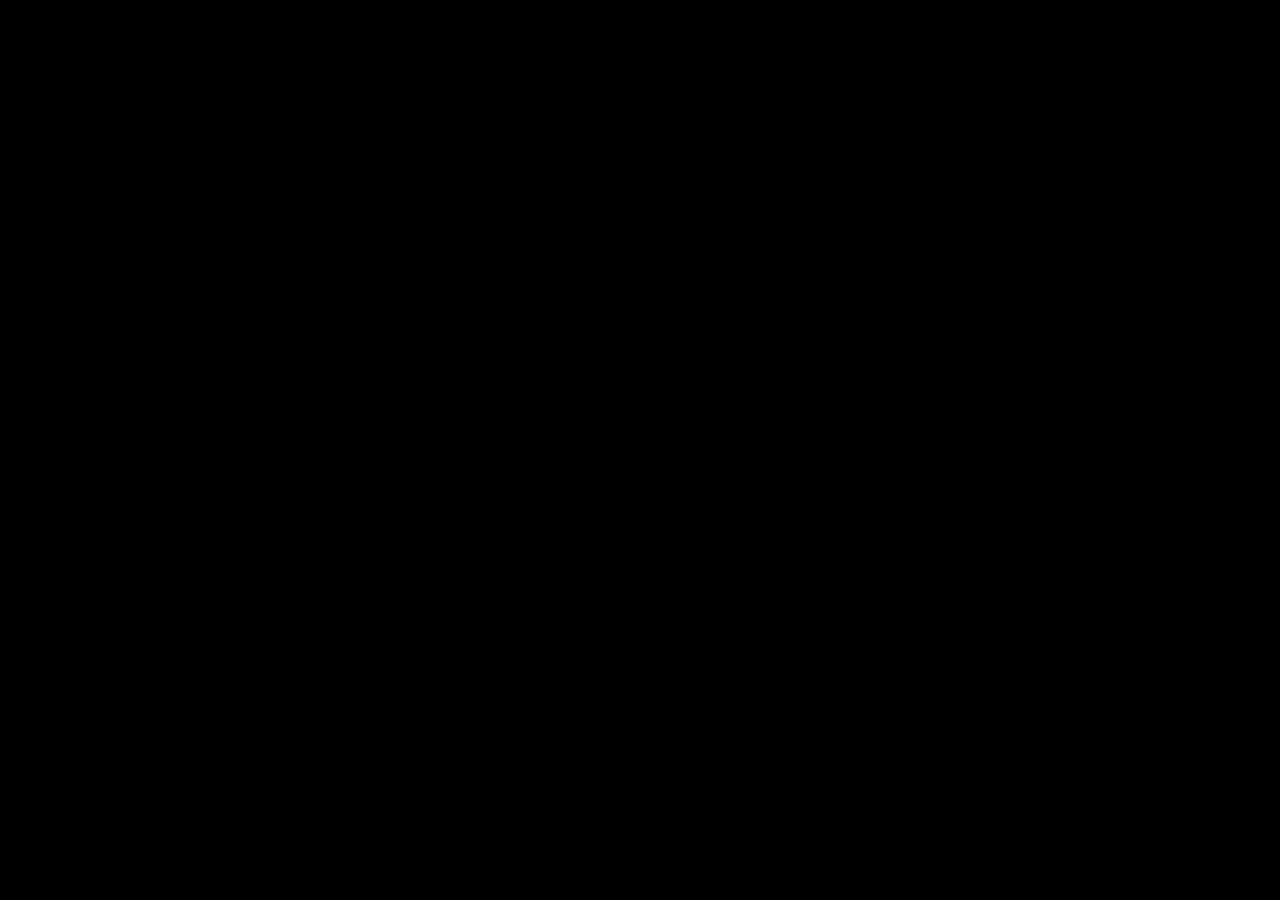
==== code/IEE.html @ 535bb27d "Initial documents" ====
<!DOCTYPE html>
<meta charset="utf-8">
<html>
  <head>
    <title>Interactive Exoplanet Encyclopedia</title>
    <link rel="stylesheet" type="text/css" href="style_html.css"/>
    <link rel="stylesheet" type="text/css" href="style_svg.css"/>
    <script src="http://d3js.org/d3.v3.min.js"></script>
    <script src="http://d3js.org/d3.geo.projection.v0.min.js"></script>
    <script src="http://d3js.org/topojson.v1.min.js"></script>
    <script src="http://d3js.org/queue.v1.min.js"></script>
  </head>

  <body>
    <div id="skyMapDiv">
    </div>
    <div id="orbitDiv">
    </div>
    <div id="selPlanetDiv">
    </div>



    <script src="main.js"></script>
  </body>
</html>
---- code/style_html.css ----
body{
  background-color: black;
  color: white;
}
.tooltip{
  font-size: 9px;
  position: relative;
  background-color: rgba(0,0,0,.7);
}

#skyMapDiv{
  
}

#orbitDiv{
  
}

#selPlanetDiv{

}
---- code/style_svg.css ----
.dot {
  fill: #ff0;
  stroke: #fff;
  stroke-width: 1px;
}

.fill {
  fill: #fff;
}

.graticule {
  fill: none;
  stroke: #777;
  stroke-width: .5px;
  stroke-opacity: .5;
}

.land {
  fill: #222;
}

.boundary {
  fill: none;
  stroke: #fff;
  stroke-width: .5px;
}

.legendText{
	font-family: sans-serif;
	font-size: 10px;

}
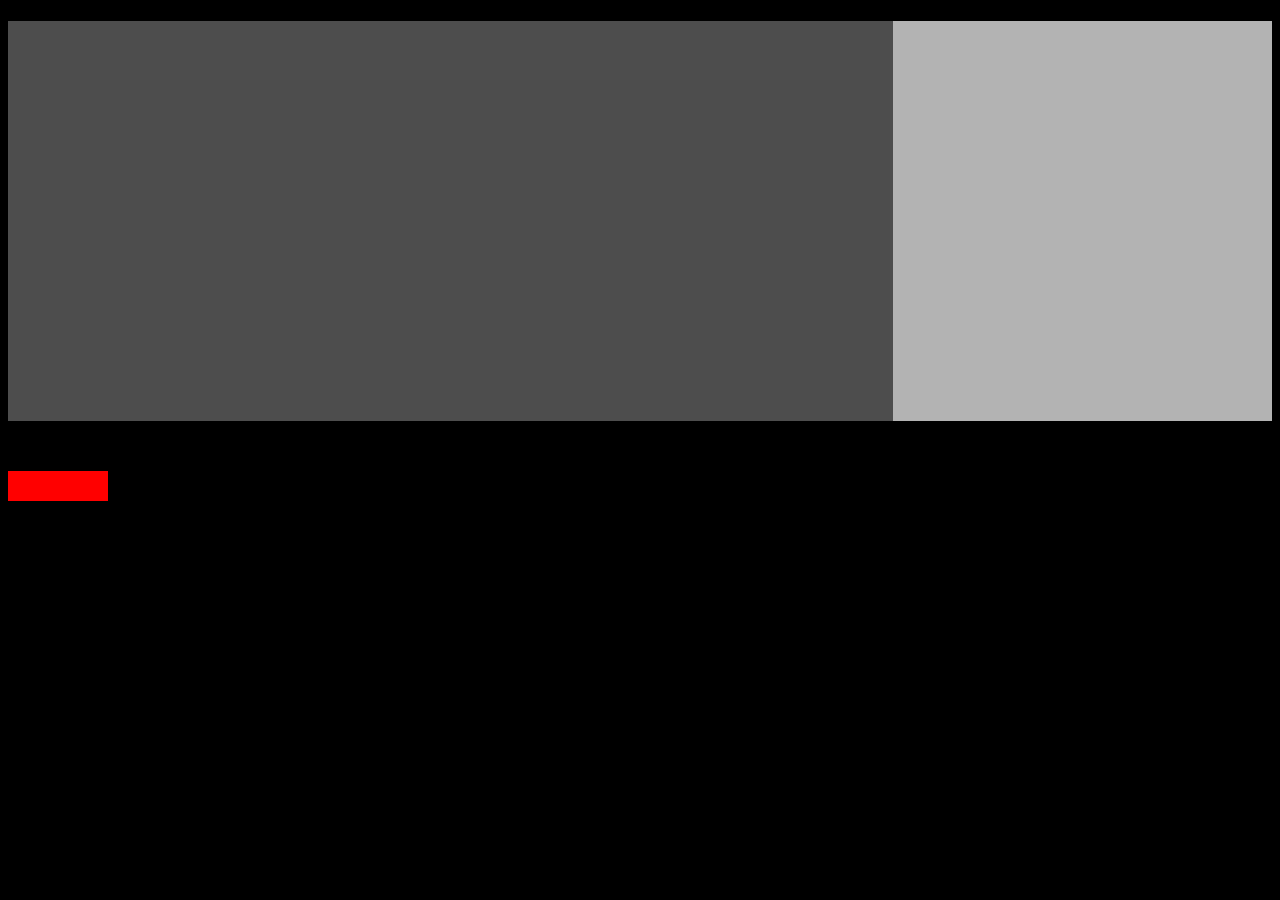
==== commit a9de9b39: "Work done on js script on thursday 4th of june" ====
--- a/code/IEE.html
+++ b/code/IEE.html
@@ -12,11 +12,12 @@
   </head>
 
   <body>
-    <div id="skyMapDiv">
+    <div id="mpvDiv">
     </div>
-    <div id="orbitDiv">
+    <div id="spvDiv">
     </div>
-    <div id="selPlanetDiv">
+    <div id="button"><h4>Transition</h4></div>
+    <div id="spInfoDiv">
     </div>
 
 
--- a/code/style_html.css
+++ b/code/style_html.css
@@ -1,21 +1,40 @@
 body{
-  background-color: black;
-  color: white;
+	background-color: black;
+	color: white;
 }
 .tooltip{
-  font-size: 9px;
-  position: relative;
-  background-color: rgba(0,0,0,.7);
+	font-size: 9px;
+	position: relative;
+	background-color: rgba(0,0,0,.7);
 }
 
-#skyMapDiv{
-  
+#mpvDiv{
+	background-color: rgba(255,255,255,.3);
+	width: 70%;
+	height: 400px;
+	float: left;
+
 }
 
-#orbitDiv{
-  
+#spvDiv{
+	background-color: rgba(255,255,255,.7);
+	width: 30%;
+	height: 400px;
+	float: right;
 }
 
-#selPlanetDiv{
+div#button{
+	width: 100px;
+	height: 30px;
+	position: relative;
+	top: 450px;
+	background-color:red;
+	color: black;}
+
+h3{
+	
+}
+
+#spInfoDiv{
 
 }--- a/code/style_svg.css
+++ b/code/style_svg.css
@@ -4,29 +4,15 @@
   stroke-width: 1px;
 }
 
-.fill {
-  fill: #fff;
+.orbit{
+  fill: none;
+  stroke:red;
+  stroke-width: 2px;
 }
 
-.graticule {
+.au{
   fill: none;
-  stroke: #777;
-  stroke-width: .5px;
-  stroke-opacity: .5;
-}
-
-.land {
-  fill: #222;
-}
-
-.boundary {
-  fill: none;
-  stroke: #fff;
-  stroke-width: .5px;
-}
-
-.legendText{
-	font-family: sans-serif;
-	font-size: 10px;
-
+  stroke:blue;
+  stroke-width: 1px;
+  stroke-dasharray:"(10,10)";
 }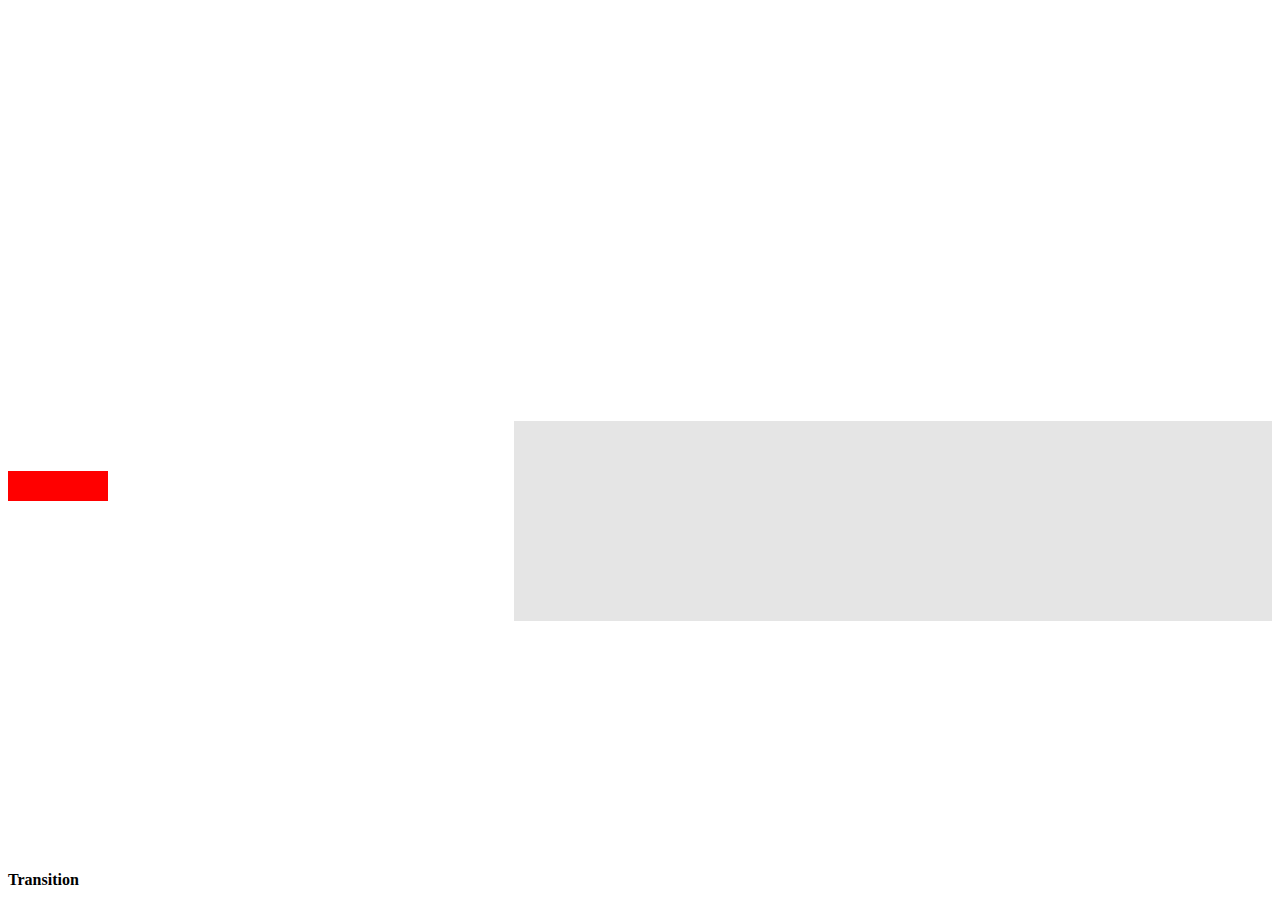
==== commit 8fcee271: "Tuesday night commit, transisitions in scatter enabled" ====
--- a/code/IEE.html
+++ b/code/IEE.html
@@ -7,7 +7,6 @@
     <link rel="stylesheet" type="text/css" href="style_svg.css"/>
     <script src="http://d3js.org/d3.v3.min.js"></script>
     <script src="http://d3js.org/d3.geo.projection.v0.min.js"></script>
-    <script src="http://d3js.org/topojson.v1.min.js"></script>
     <script src="http://d3js.org/queue.v1.min.js"></script>
   </head>
 
@@ -23,5 +22,7 @@
 
 
     <script src="main.js"></script>
+    <script src="spv.js"></script>
+    <script src="mpv.js"></script>
   </body>
 </html>--- a/code/style_html.css
+++ b/code/style_html.css
@@ -1,6 +1,6 @@
 body{
-	background-color: black;
-	color: white;
+	background-color: white;
+	color: black;
 }
 .tooltip{
 	font-size: 9px;
@@ -9,7 +9,7 @@
 }
 
 #mpvDiv{
-	background-color: rgba(255,255,255,.3);
+	background-color: rgba(0,0,0,0);
 	width: 70%;
 	height: 400px;
 	float: left;
@@ -17,12 +17,23 @@
 }
 
 #spvDiv{
-	background-color: rgba(255,255,255,.7);
+	background-color: rgba(0,0,0,0);
 	width: 30%;
 	height: 400px;
 	float: right;
 }
 
+#spInfoDiv{
+	background-color: rgba(0,0,0,0.1);
+	width: 60%;
+	height: 200px;
+	float: right;
+}
+#infoCol{
+	height: 100%;
+	background-color: rgba(0,0,0,0.1);
+
+}
 div#button{
 	width: 100px;
 	height: 30px;
--- a/code/style_svg.css
+++ b/code/style_svg.css
@@ -1,7 +1,17 @@
 .dot {
-  fill: #ff0;
-  stroke: #fff;
+  fill: #000;
+  stroke: #000;
   stroke-width: 1px;
+}
+
+.xAxis{
+  stroke: #000;
+  stroke-width:2px;
+}
+
+.yAxis{
+  stroke: #000;
+  stroke-width:2px;
 }
 
 .orbit{
@@ -15,4 +25,12 @@
   stroke:blue;
   stroke-width: 1px;
   stroke-dasharray:"(10,10)";
+}
+
+
+.star{
+  fill: yellow;
+  stroke:yellow;
+  stroke-width: 1px;
+  ;
 }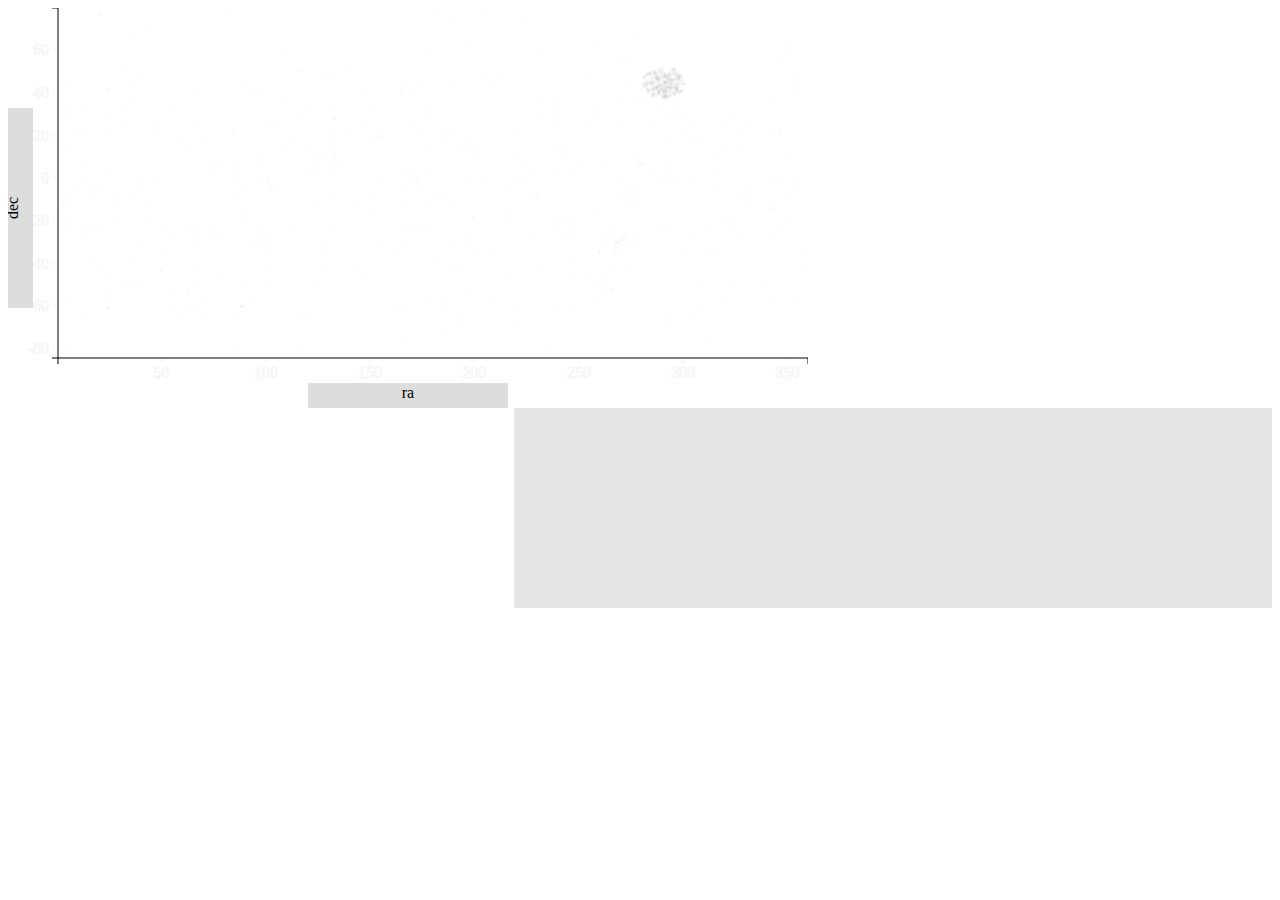
==== commit 57a97b9f: "Tuesday noon commit, all kind of new implementations" ====
--- a/code/IEE.html
+++ b/code/IEE.html
@@ -5,9 +5,10 @@
     <title>Interactive Exoplanet Encyclopedia</title>
     <link rel="stylesheet" type="text/css" href="style_html.css"/>
     <link rel="stylesheet" type="text/css" href="style_svg.css"/>
-    <script src="http://d3js.org/d3.v3.min.js"></script>
+<!--    <script src="http://d3js.org/d3.v3.min.js"></script>
     <script src="http://d3js.org/d3.geo.projection.v0.min.js"></script>
-    <script src="http://d3js.org/queue.v1.min.js"></script>
+    <script src="http://d3js.org/queue.v1.min.js"></script> -->
+    <script src="d3/d3.min.js"></script>
   </head>
 
   <body>
@@ -15,7 +16,6 @@
     </div>
     <div id="spvDiv">
     </div>
-    <div id="button"><h4>Transition</h4></div>
     <div id="spInfoDiv">
     </div>
 
--- a/code/style_html.css
+++ b/code/style_html.css
@@ -6,6 +6,10 @@
 	font-size: 9px;
 	position: relative;
 	background-color: rgba(0,0,0,.7);
+}
+
+.dropdown{
+	
 }
 
 #mpvDiv{
@@ -28,10 +32,14 @@
 	width: 60%;
 	height: 200px;
 	float: right;
+	position:relative;
 }
-#infoCol{
+.infoCol{
 	height: 100%;
 	background-color: rgba(0,0,0,0.1);
+	display: inline-block;
+	position: absolute;
+	font-family: "Courier New", monospace ;
 
 }
 div#button{
@@ -46,6 +54,3 @@
 	
 }
 
-#spInfoDiv{
-
-}--- a/code/style_svg.css
+++ b/code/style_svg.css
@@ -1,17 +1,51 @@
+.easterL{
+  fill: #0ff;
+}
+
+.easterR{
+  fill: #f00;
+}
+
 .dot {
   fill: #000;
-  stroke: #000;
-  stroke-width: 1px;
+  opacity: .2;
 }
 
-.xAxis{
+.selDot {
+  fill: #f00;
+  opacity: 1;
+
+}
+.axis{
+  fill: none;
   stroke: #000;
-  stroke-width:2px;
 }
 
-.yAxis{
-  stroke: #000;
-  stroke-width:2px;
+.axisTitle{
+
+}
+
+.titleButton{
+  fill: #ddd;
+
+}
+.highlight{
+  fill: #ff0;
+}
+
+
+
+.plotMenuButton{
+  fill: #f00;
+  opacity: .5;
+}
+
+.x{
+
+}
+
+.y{
+
 }
 
 .orbit{
@@ -33,4 +67,5 @@
   stroke:yellow;
   stroke-width: 1px;
   ;
-}+}
+
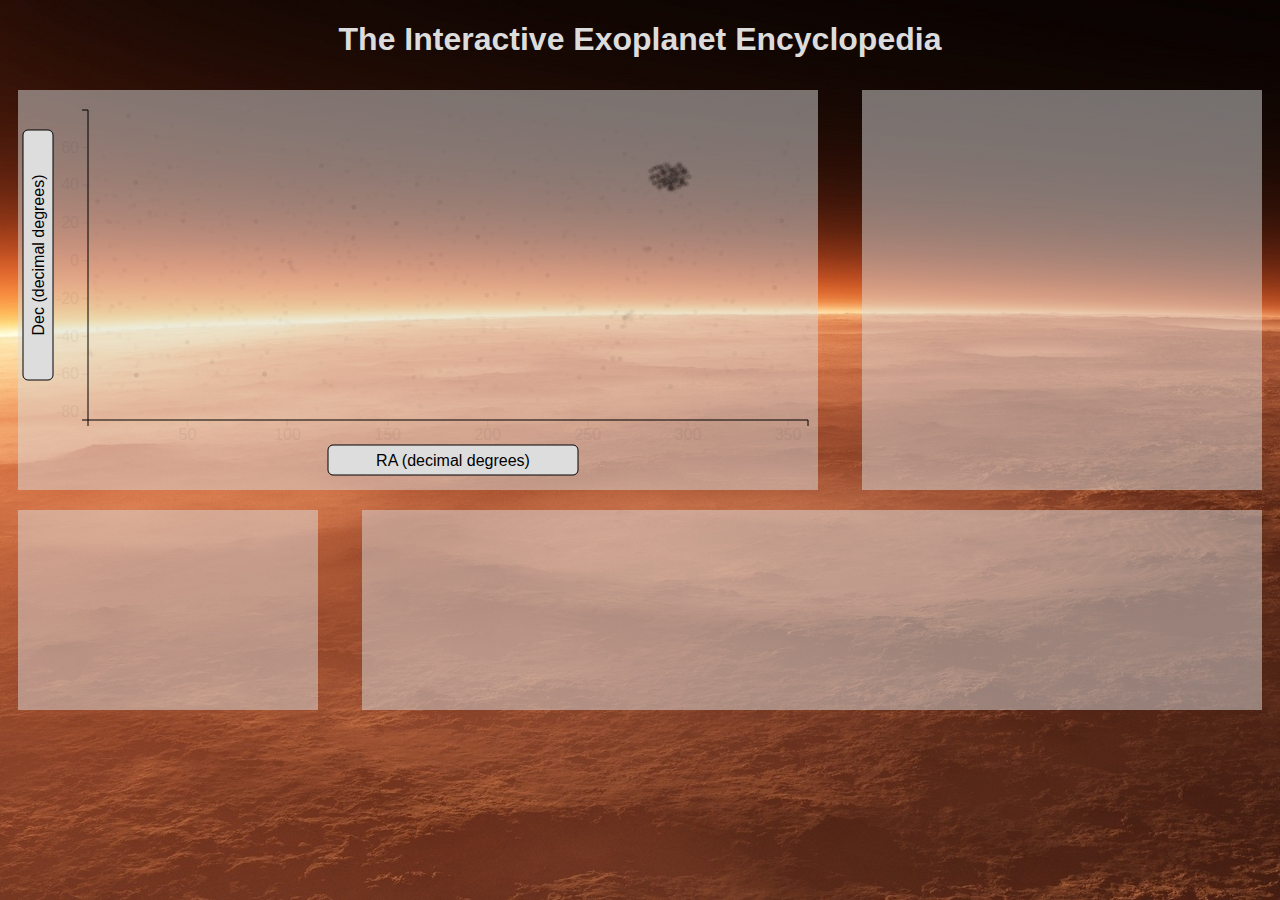
==== commit a6735605: "Minimum viable product commit" ====
--- a/code/IEE.html
+++ b/code/IEE.html
@@ -11,18 +11,24 @@
     <script src="d3/d3.min.js"></script>
   </head>
 
+
   <body>
+    <h1> The Interactive Exoplanet Encyclopedia</h1>
     <div id="mpvDiv">
     </div>
     <div id="spvDiv">
     </div>
     <div id="spInfoDiv">
     </div>
-
+    <div id="storyDiv">
+    </div>
 
 
     <script src="main.js"></script>
+    <script src="mpv.js"></script>
     <script src="spv.js"></script>
-    <script src="mpv.js"></script>
+    <script src="spinfo.js"></script>
+
+
   </body>
 </html>--- a/code/style_html.css
+++ b/code/style_html.css
@@ -1,6 +1,14 @@
-body{
-	background-color: white;
-	color: black;
+body {
+    background-image: url("mars.jpg");
+    background-color: #cccccc;
+    background-attachment: fixed;
+    background-position: center; 
+	font-family: "Trebuchet MS", Helvetica, sans-serif ;
+}
+
+div{
+	background-color: rgba(220,220,220,.5);
+	margin: 10px;
 }
 .tooltip{
 	font-size: 9px;
@@ -8,40 +16,83 @@
 	background-color: rgba(0,0,0,.7);
 }
 
-.dropdown{
-	
+
+
+@media (max-width:1272px) {
+	div{
+		display: block;
+		margin: 10px;
+	}
+
+	#mpvDiv{
+		width: 800px;
+		margin-left: auto;
+		margin-right: auto;
+
+	}
+
+	#spvDiv{
+		background-color: rgba(220,220,220,.5);
+		width: 800px;
+		margin-left: auto;
+		margin-right: auto;
+	}
+
+	#spInfoDiv{
+		background-color: rgba(220,220,220,.5);
+		width: 800px;		
+		height: 200px;
+		margin-left: auto;
+		margin-right: auto;
+	}
+	#storyDiv{
+		background-color: rgba(220,220,220,.5);
+		width: 800px;
+		margin-left: auto;
+		margin-right: auto;
+	}
+
+}
+@media (min-width:1273px) {
+	#mpvDiv{
+		width: 800px;
+		height: 400px;
+		float: left;
+
+	}
+
+	#spvDiv{
+		width: 400px
+		height: 400px;
+		float: right;
+	}
+
+	#spInfoDiv{
+		width: 900px;
+		height: 200px;
+		float: right;
+		position:relative;
+	}
+	#storyDiv{
+		width: 280px;
+		height: 180px;
+		float: left;
+		position:relative;
+	}
+
+/*	.infoCol{
+	height: 100%;
+	background-color: rgba(0,0,0,0);
+	padding: 5;
+	display: inline-block;
+	position: absolute;
+	}*/
 }
 
-#mpvDiv{
-	background-color: rgba(0,0,0,0);
-	width: 70%;
-	height: 400px;
-	float: left;
-
+#storyDiv{
+	padding: 10px;
 }
 
-#spvDiv{
-	background-color: rgba(0,0,0,0);
-	width: 30%;
-	height: 400px;
-	float: right;
-}
-
-#spInfoDiv{
-	background-color: rgba(0,0,0,0.1);
-	width: 60%;
-	height: 200px;
-	float: right;
-	position:relative;
-}
-.infoCol{
-	height: 100%;
-	background-color: rgba(0,0,0,0.1);
-	display: inline-block;
-	position: absolute;
-	font-family: "Courier New", monospace ;
-
-}
 div#button{
 	width: 100px;
 	height: 30px;
@@ -50,7 +101,17 @@
 	background-color:red;
 	color: black;}
 
-h3{
-	
+svg{
+	display: block;
+	margin: auto;
 }
 
+h1{
+	text-align: center;
+	color: rgba(220,220,220,1);
+	min-width: 800px;
+}
+h4{
+	text-align: center;
+}
+
--- a/code/style_svg.css
+++ b/code/style_svg.css
@@ -1,3 +1,4 @@
+
 .easterL{
   fill: #0ff;
 }
@@ -8,7 +9,10 @@
 
 .dot {
   fill: #000;
-  opacity: .2;
+  opacity: .3;
+  stroke: rgba(0,0,0,0);
+  /*stroke-opacity: 0;*/
+  stroke-width: 6;
 }
 
 .selDot {
@@ -20,6 +24,10 @@
   fill: none;
   stroke: #000;
 }
+.tick > text{
+  fill: #000;
+  stroke: none;
+}
 
 .axisTitle{
 
@@ -27,21 +35,38 @@
 
 .titleButton{
   fill: #ddd;
+  stroke: #000;
+  stroke-width:1;
 
 }
+
+.plotMenuButton{
+  fill: #ddd;
+  opacity: .8;
+}
+
+.plotMenuButton > text{
+  fill: #000;
+  opacity: 1;
+
+} 
+.entry{
+  fill: #aaa;
+  opacity: .8;
+}
+
+.entry > text{
+  fill: #000;
+  opacity: 1;
+} 
+
 .highlight{
-  fill: #ff0;
+  fill: rgba(196,119,73,1);
+  opacity: 1;
 }
 
 
-
-.plotMenuButton{
-  fill: #f00;
-  opacity: .5;
-}
-
 .x{
-
 }
 
 .y{
@@ -69,3 +94,7 @@
   ;
 }
 
+text{
+  font-family: "Trebuchet MS", Helvetica, sans-serif ;
+  cursor: default;
+}
